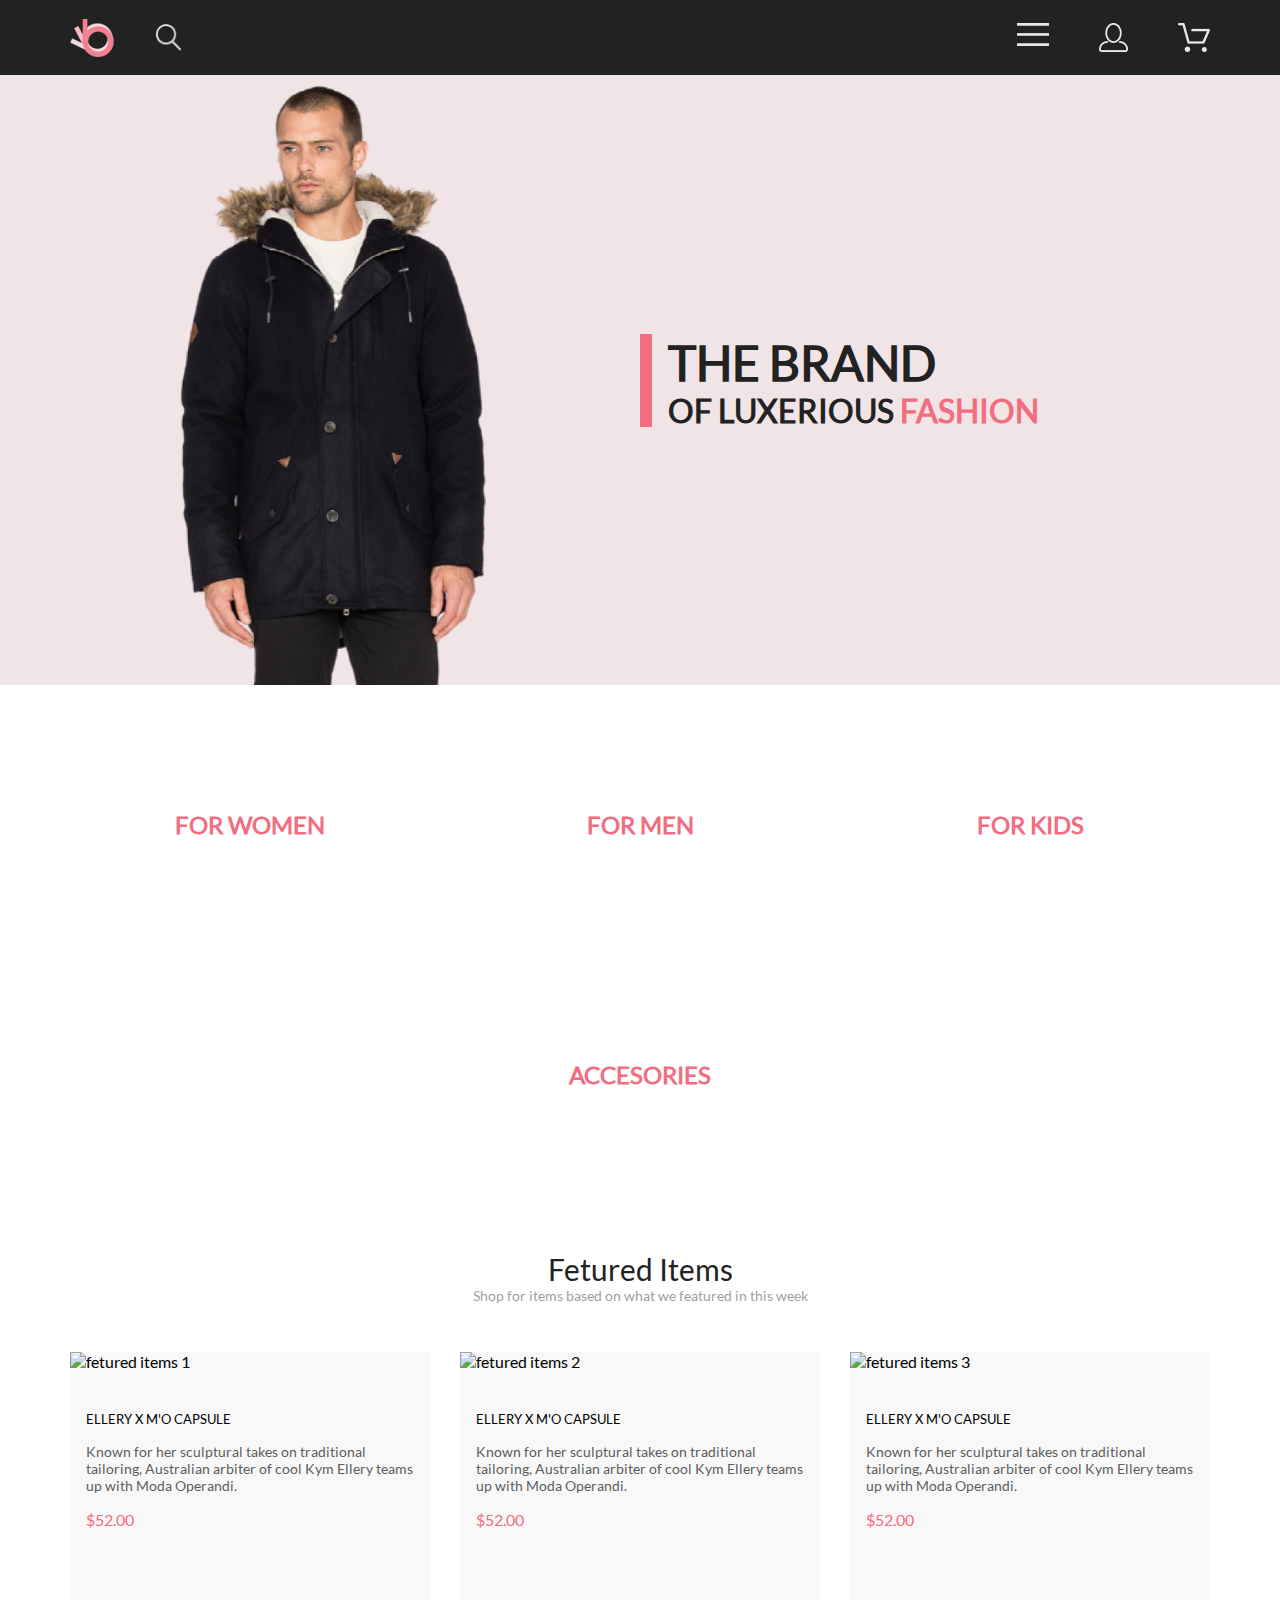
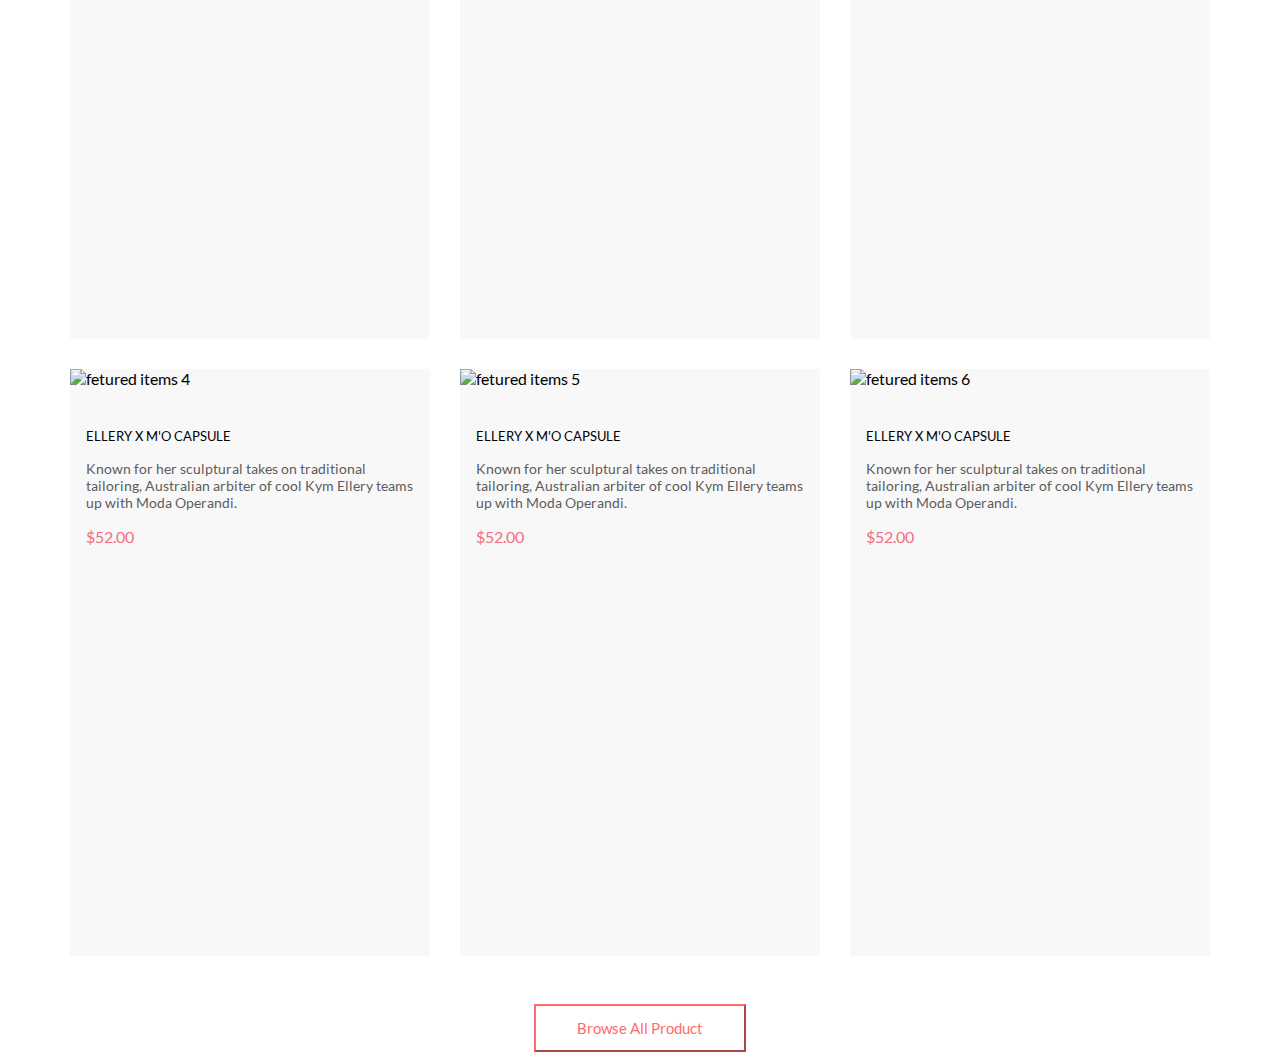
==== 6 upd/index.html @ 21e21d08 "sixth homework" ====
<!DOCTYPE html>
<html lang="en">
	<head>
		<meta charset="UTF-8" />
		<meta name="viewport" content="width=device-width, initial-scale=1.0" />
		<link rel="stylesheet" href="style.css" />
		<title>lesson 6</title>
	</head>
	<body>
		<header>
			<div class="navigation container">
				<div class="site_logo">
					<a href="#"><img src="./img/site logo.png" alt="логотип компании" /></a>
					<form action="">
						<input type="text" placeholder="" />
					</form>
				</div>
				<nav>
					<a href="#"><img class="header_logo" src="./img/sidebar.png" alt="выезжающее меню" /></a>
					<a href="#"><img class="header_logo" src="./img/profile.png" alt="профиль пользователя" /></a>
					<a href="#"><img class="header_logo" src="./img/shopping cart.png" alt="корзина" /></a>
				</nav>
			</div>
		</header>
		<main>
			<section class="content_wrapper">
				<div class="content_block">
					<img class="content_img" src="./img/man.png" alt="man" />
					<div class="content_text">
					<!-- это текстовый блок, создаём див с текстами и затем стилизуем, линия слева делается через border-left -->
					<p>
						<span class="large_content_text">THE BRAND</span><br> OF LUXERIOUS <span class="colored_content_text">FASHION</span>
					</p>
				</div>
			</div>
			</section>
			<section class="features_grid">
				<div class="features_grid_wrapper container">
					<div class="feature_grid_card_1">
						<p class="feature_grid_card_p">30% OFF</p>
						<h3 class="feature_grid_card_h3">FOR WOMEN</h3>
					</div>
					<div class="feature_grid_card_2">
						<p class="feature_grid_card_p">HOT DEAL</p>
						<h3 class="feature_grid_card_h3">FOR MEN</h3>
					</div>
					<div class="feature_grid_card_3">
						<p class="feature_grid_card_p">NEW ARRIVALS</p>
						<h3 class="feature_grid_card_h3">FOR KIDS</h3>
					</div>
					<div class="feature_grid_card_wide">
						<p class="feature_grid_card_p">LUXIROUS & TRENDY</p>
						<h3 class="feature_grid_card_h3">ACCESORIES</h3>
					</div>
				</div>
			</section>
			<article class="feature_article container">
				<h3 class="feature_article_h3">Fetured Items</h3>
				<p class="feature_article_p">Shop for items based on what we featured in this week</p>
			</article>
			<section class="fetured_items container">
				<div class="fetured_items_card">
					<img src="/img/fetured items 1.png" alt="fetured items 1" />
					<div class="fetured_items_text">
						<h6 class="fetured_items_h6">ELLERY X M'O CAPSULE</h6>
						<p class="fetured_items_p">
							Known for her sculptural takes on traditional tailoring, Australian arbiter of cool Kym Ellery teams up
							with Moda Operandi.
						</p>
						<p class="fetured_items_price">$52.00</p>
					</div>
				</div>
				<div class="fetured_items_card">
					<img src="/img/fetured items 2.png" alt="fetured items 2" />
					<div class="fetured_items_text">
						<h6 class="fetured_items_h6">ELLERY X M'O CAPSULE</h6>
						<p class="fetured_items_p">
							Known for her sculptural takes on traditional tailoring, Australian arbiter of cool Kym Ellery teams up
							with Moda Operandi.
						</p>
						<p class="fetured_items_price">$52.00</p>
					</div>
				</div>
				<div class="fetured_items_card">
					<img src="/img/fetured items 3.png" alt="fetured items 3" />
					<div class="fetured_items_text">
						<h6 class="fetured_items_h6">ELLERY X M'O CAPSULE</h6>
						<p class="fetured_items_p">
							Known for her sculptural takes on traditional tailoring, Australian arbiter of cool Kym Ellery teams up
							with Moda Operandi.
						</p>
						<p class="fetured_items_price">$52.00</p>
					</div>
				</div>
				<div class="fetured_items_card">
					<img src="/img/fetured items 4.png" alt="fetured items 4" />
					<div class="fetured_items_text">
						<h6 class="fetured_items_h6">ELLERY X M'O CAPSULE</h6>
						<p class="fetured_items_p">
							Known for her sculptural takes on traditional tailoring, Australian arbiter of cool Kym Ellery teams up
							with Moda Operandi.
						</p>
						<p class="fetured_items_price">$52.00</p>
					</div>
				</div>
				<div class="fetured_items_card">
					<img src="/img/fetured items 5.png" alt="fetured items 5" />
					<div class="fetured_items_text">
						<h6 class="fetured_items_h6">ELLERY X M'O CAPSULE</h6>
						<p class="fetured_items_p">
							Known for her sculptural takes on traditional tailoring, Australian arbiter of cool Kym Ellery teams up
							with Moda Operandi.
						</p>
						<p class="fetured_items_price">$52.00</p>
					</div>
				</div>
				<div class="fetured_items_card">
					<img src="/img/fetured items 6.png" alt="fetured items 6" />
					<div class="fetured_items_text">
						<h6 class="fetured_items_h6">ELLERY X M'O CAPSULE</h6>
						<p class="fetured_items_p">
							Known for her sculptural takes on traditional tailoring, Australian arbiter of cool Kym Ellery teams up
							with Moda Operandi.
						</p>
						<p class="fetured_items_price">$52.00</p>
					</div>
				</div>
			</section>
			<button class="browse_all_button">Browse All Product</button>
		</main>
		<footer></footer>
	</body>
</html>
---- 6 upd/style.css ----
@font-face {
	font-family: 'Lato';
	src: url(./fonts/Lato-Regular.ttf);
}

* {
	margin: 0;
	padding: 0;
	text-decoration: none;
	box-sizing: border-box;
}

.container {
	width: 1140px;
	margin: 0 auto;
}

header {
	background: #222222;
	height: 75px;
	display: flex;
	align-items: center;
}

input {
	border: none;
	outline: none;
	background-repeat: no-repeat;
	background-size: contain;
	background-image: url('./img/loopa.png');
	background-color: #222222;
	height: 26.792px;
}

input:focus {
	width: 200px;
	border: none;
	outline: none;
	background-image: none;
	color: #fafafa;
	height: 26.792px;
}

.site_logo {
	display: flex;
	justify-content: space-around;

	gap: 41px;
	align-items: center; 
}

nav {
	display: flex;
	justify-content: end;
	gap: 50px;
	width: 533px;
}

.navigation {
	display: flex;
	justify-content: space-between;
	align-items: center;
}

body {
	box-sizing: border-box;
	scroll-behavior: smooth;
	background: #ffffff;
	font-family: 'Lato', sans-serif;
	font-style: normal;
	font-weight: 400;
}

img {
	max-width: 100%;
	display: block;
}

main {
}

.content_wrapper {

	background: #f1e4e6;
}
.content_img{
	
}

.content_block{
	display: grid;
	grid-template-columns: 50% 50%;
	align-items: center;
	margin-bottom: 162px;
	max-width: 1600px;
	margin: 0 auto;
}

.content_text{
	
	height: 93px;
	color: #222;
	padding-left: 16px;
	border-left: 12px solid;
	border-left-color: #F16D7F;
	word-wrap: normal;

	font-family: Lato;
	font-size: 32px;
	font-weight: 700;
	line-height: 38px;
	letter-spacing: 0em;
	text-align: left;
}



.large_content_text{
	font-family: Lato;
	font-size: 48px;
	font-weight: 900;
	line-height: 58px;
	letter-spacing: 0em;
	text-align: left;	
}

.colored_content_text{
	color: #F16D7F;
}

.features_grid {
	margin-bottom: 96px;
}

.features_grid_wrapper {
	display: grid;
	grid-template-columns: 360px 360px 360px;
	grid-template-rows: 260px 180px;
	gap: 30px;
}

.feature_grid_card_1 {
	display: flex;
	align-items: center;
	justify-content: center;

	flex-direction: column;
	background-image: url('/img/30\ OFF\ FOR\ WOMEN.png');
}

.feature_grid_card_2 {
	display: flex;
	align-items: center;
	justify-content: center;

	flex-direction: column;
	background-image: url('/img/HOT\ DEAL\ FOR\ MEN.png');
}

.feature_grid_card_3 {
	display: flex;
	align-items: center;
	justify-content: center;

	flex-direction: column;
	background-image: url('/img/NEW\ ARRIVALS\ FOR\ KIDS.png');
}

.feature_grid_card_wide {
	grid-column: span 3;
	display: flex;
	align-items: center;
	justify-content: center;

	flex-direction: column;
	background-image: url('/img/LUXIROUS\ &\ TRENDY\ ACCESORIES.png');
}

.feature_grid_card_p {
	font-family: 'Lato';
	font-size: 16px;
	font-weight: 400;
	line-height: 19px;
	letter-spacing: 0em;
	text-align: center;
	color: #ffffff;
	
}

.feature_grid_card_h3 {
	font-family: 'Lato';
	font-size: 24px;
	font-weight: 700;
	line-height: 29px;
	letter-spacing: 0em;
	text-align: center;
	color: #f16d7f;
	/* margin: auto 0; */
}

.feature_article {
	text-align: center;
	margin-bottom: 48px;
}

.feature_article_h3 {
	color: #222;
	font-size: 30px;
	font-family: Lato;
	font-style: normal;
	font-weight: 400;
	line-height: normal;
}

.feature_article_p {
	color: #9f9f9f;
	font-size: 14px;
	font-family: Lato;
	font-style: normal;
	font-weight: 400;
	line-height: normal;
}

.fetured_items {
	display: grid;
	grid-template-columns: 360px 360px 360px;
	grid-template-rows: 587px 587px;
	gap: 30px;
	margin-bottom: 48px;
}

.fetured_items_card {
	display: flex;
	width: 360px;
	flex-direction: column;

	align-items: flex-start;
	gap: 16px;
	background-color: #f8f8f8;
}

.fetured_items_text {
	display: flex;
	width: 360px;
	padding: 24px 16px;
	flex-direction: column;
	justify-content: center;
	align-items: flex-start;
	gap: 16px;
}

.fetured_items_h6 {
	color: #000;
	font-size: 13px;
	font-family: Lato;
	font-style: normal;
	font-weight: 400;
	line-height: normal;
}

.fetured_items_p {
	color: #5d5d5d;
	font-size: 14px;
	font-family: Lato;
	font-style: normal;
	font-weight: 300;
	line-height: normal;
}

.fetured_items_price {
	color: #f16d7f;
	font-size: 16px;
	font-family: Lato;
	font-style: normal;
	font-weight: 400;
	line-height: normal;
}

.browse_all_button {
	margin: 0 auto;
	display: block;
	width: 212px;
	height: 48px;
	flex-shrink: 0;
	font-family: 'Lato';
	font-size: 15px;
	line-height: 18px;
	color: #ff6a6a;
	background: #fff;
	border-color: #ff6a6a;
	border: 1 px;
}
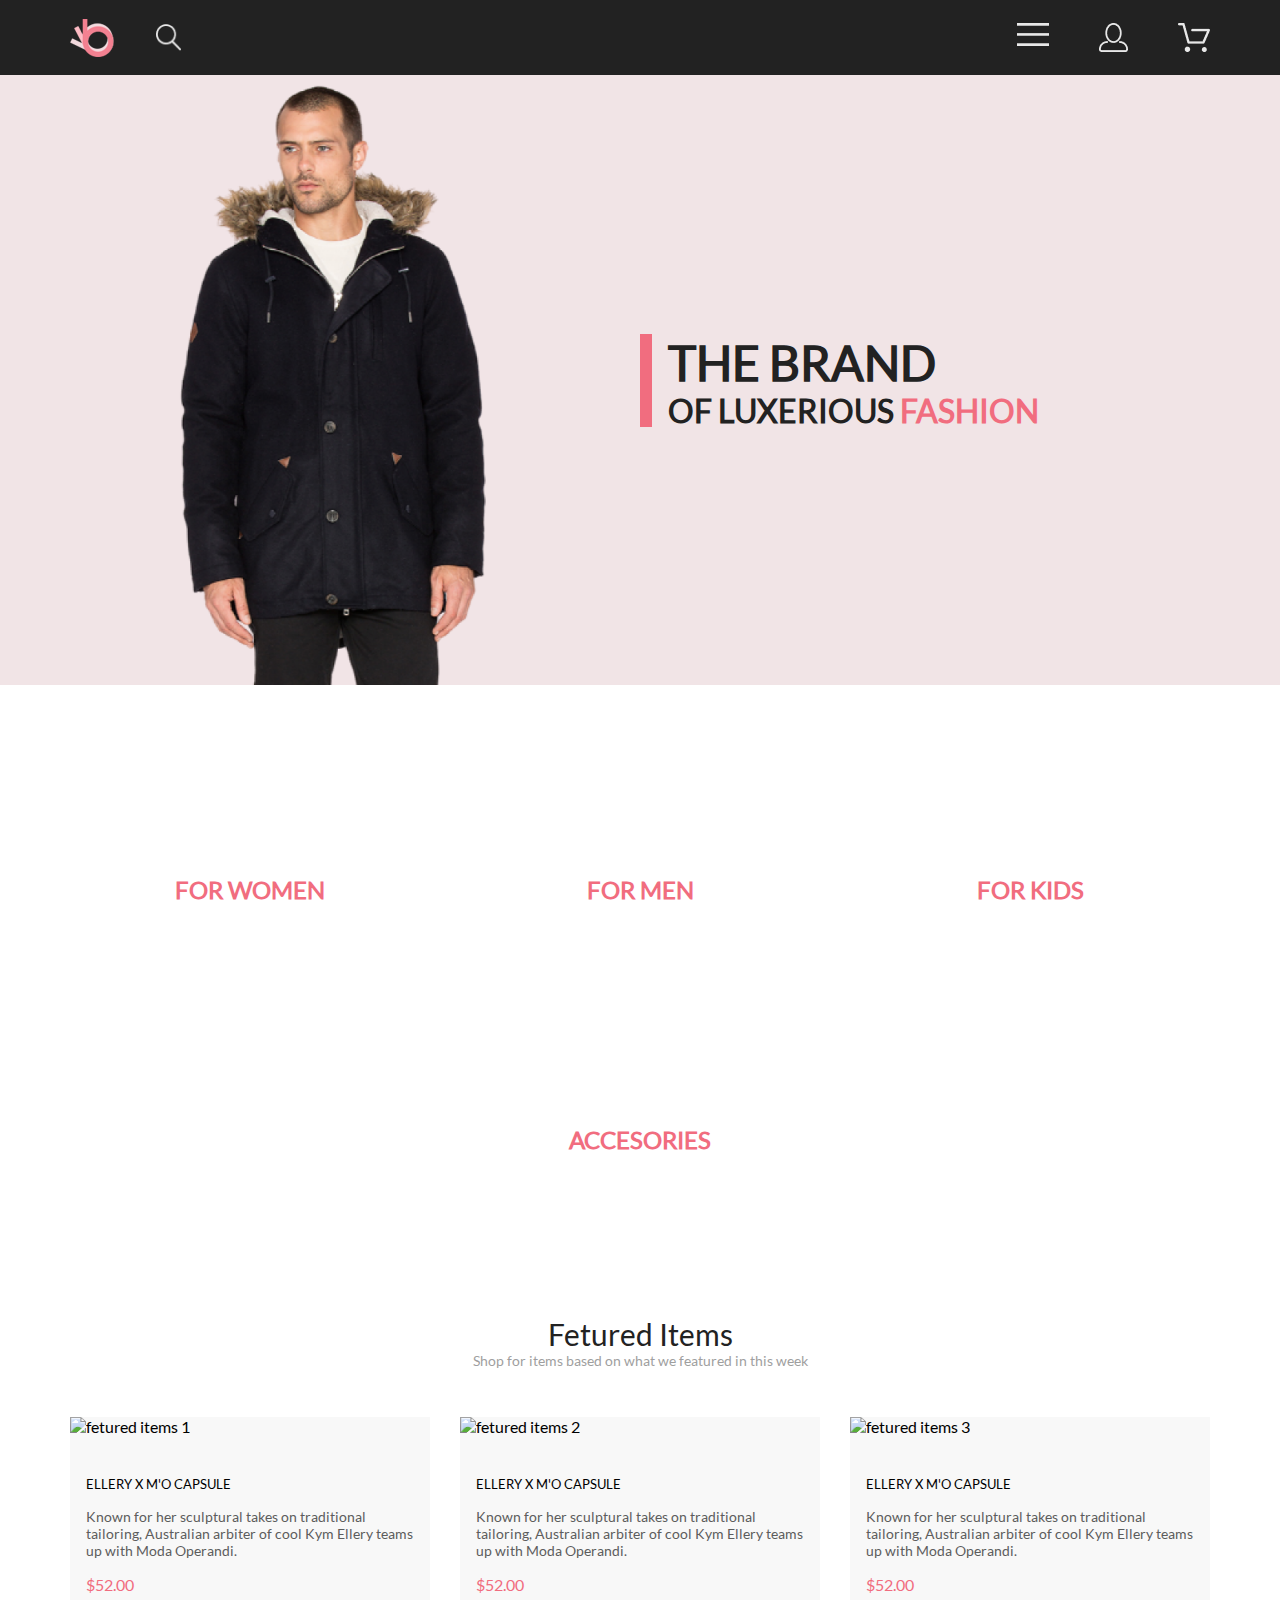
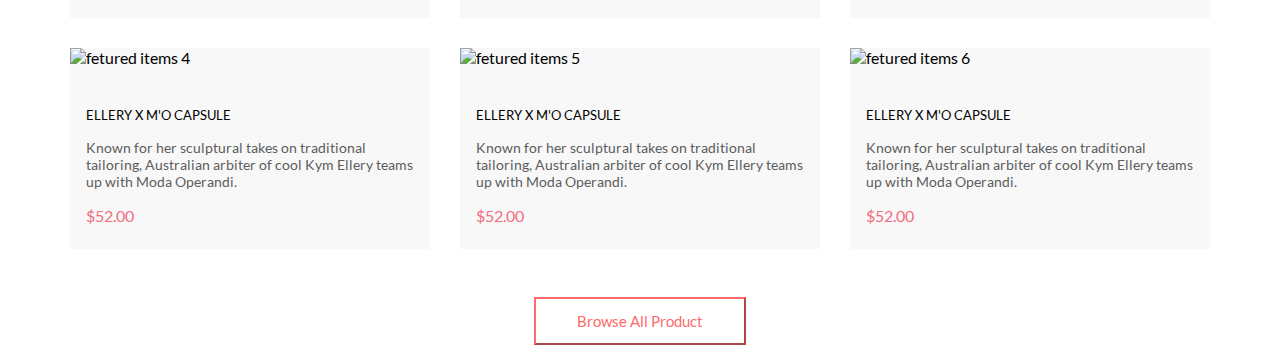
==== commit 8b48c5f7: "seventh homework" ====
--- a/6 upd/index.html
+++ b/6 upd/index.html
@@ -27,7 +27,6 @@
 				<div class="content_block">
 					<img class="content_img" src="./img/man.png" alt="man" />
 					<div class="content_text">
-					<!-- это текстовый блок, создаём див с текстами и затем стилизуем, линия слева делается через border-left -->
 					<p>
 						<span class="large_content_text">THE BRAND</span><br> OF LUXERIOUS <span class="colored_content_text">FASHION</span>
 					</p>
--- a/6 upd/style.css
+++ b/6 upd/style.css
@@ -43,8 +43,7 @@
 
 .site_logo {
 	display: flex;
-	justify-content: space-around;
-
+	justify-content: space-between;
 	gap: 41px;
 	align-items: center; 
 }
@@ -53,7 +52,6 @@
 	display: flex;
 	justify-content: end;
 	gap: 50px;
-	width: 533px;
 }
 
 .navigation {
@@ -80,8 +78,8 @@
 }
 
 .content_wrapper {
-
 	background: #f1e4e6;
+	margin-bottom: 65px;
 }
 .content_img{
 	
@@ -134,7 +132,7 @@
 
 .features_grid_wrapper {
 	display: grid;
-	grid-template-columns: 360px 360px 360px;
+	grid-template-columns: 1fr 1fr 1fr;
 	grid-template-rows: 260px 180px;
 	gap: 30px;
 }
@@ -195,7 +193,6 @@
 	letter-spacing: 0em;
 	text-align: center;
 	color: #f16d7f;
-	/* margin: auto 0; */
 }
 
 .feature_article {
@@ -223,25 +220,23 @@
 
 .fetured_items {
 	display: grid;
-	grid-template-columns: 360px 360px 360px;
-	grid-template-rows: 587px 587px;
+	grid-template-columns: 1fr 1fr 1fr;
+	grid-template-rows: 1fr 1fr;
 	gap: 30px;
 	margin-bottom: 48px;
 }
 
 .fetured_items_card {
 	display: flex;
-	width: 360px;
-	flex-direction: column;
-
+	flex-direction: column;
 	align-items: flex-start;
 	gap: 16px;
 	background-color: #f8f8f8;
+	margin: auto 0;
 }
 
 .fetured_items_text {
 	display: flex;
-	width: 360px;
 	padding: 24px 16px;
 	flex-direction: column;
 	justify-content: center;
@@ -290,3 +285,52 @@
 	border-color: #ff6a6a;
 	border: 1 px;
 }
+
+@media (max-width: 768px) {
+	.container{
+		width: 736px;
+		margin: 0 auto;
+	}
+
+	nav {
+	display: flex;
+	justify-content: end;
+	gap: 25px;
+}
+	.content_text{
+		font-family: Lato;
+		font-size: 24px;
+		font-weight: 700;
+		line-height: 28.8px;
+		letter-spacing: 0em;
+		text-align: left;
+	}
+	.large_content_text{
+		font-family: Lato;
+		font-size: 44px;
+		font-weight: 900;
+		line-height: 52.8px;
+		letter-spacing: 0em;
+		text-align: left;	
+	}
+	.features_grid {
+		margin-bottom: 109.92px;
+	}
+	.features_grid_wrapper {
+		display: grid;
+		grid-template-columns: 1fr 1fr 1fr;
+		grid-template-rows: 167px 116px;
+		gap: 30px;
+	}
+	.feature_article {
+		margin-bottom: 73px;
+	}
+	.fetured_items {
+		display: grid;
+		grid-template-rows: 1 fr 1fr 1fr;
+		grid-template-columns: 1fr 1fr;
+		gap: 16px;
+		margin-bottom: 32px;
+	}
+}
+
